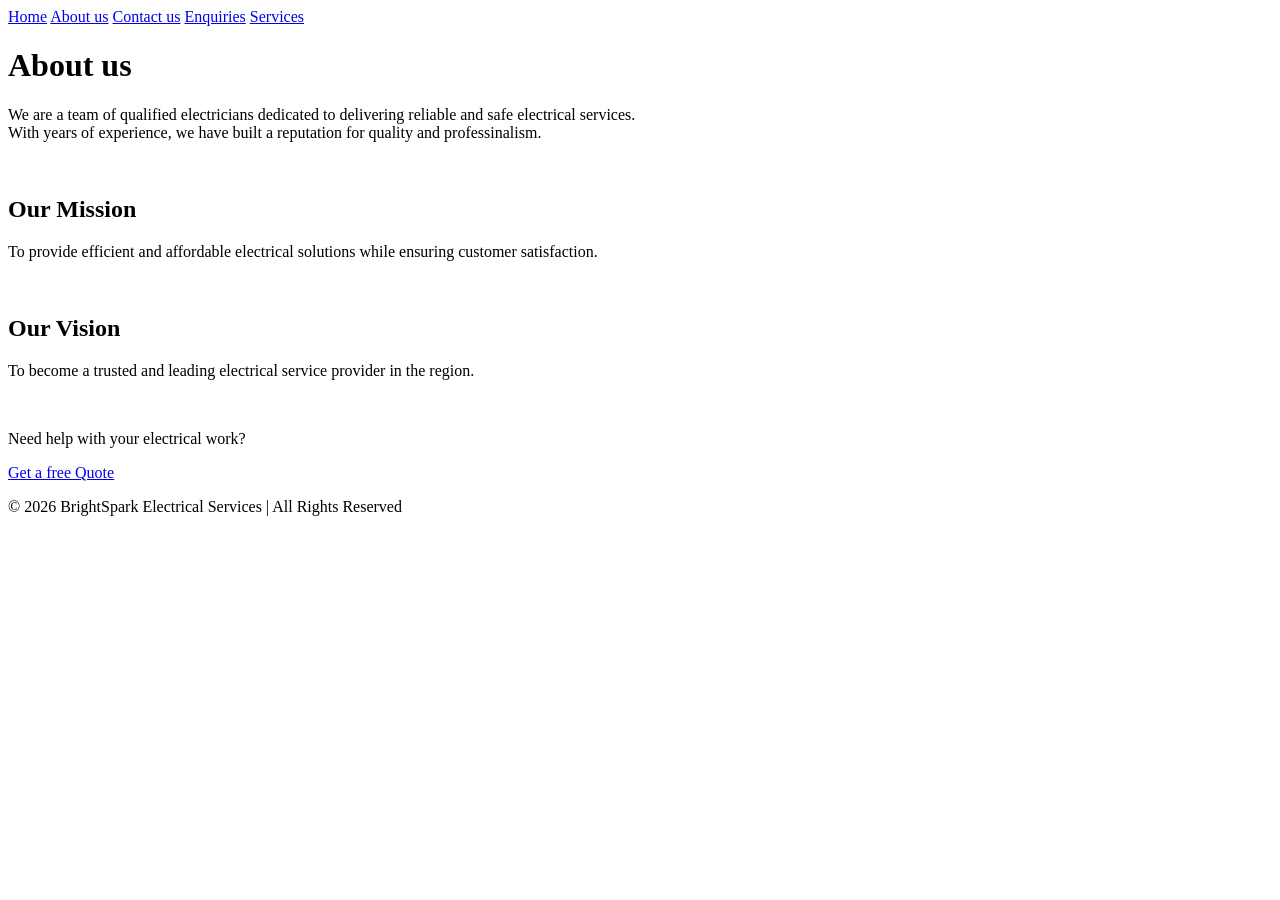
==== about.html @ 798bc408 "Initial commit" ====
<!DOCTYPE html>
<html lang="en">
<head>
    <meta charset="UTF-8">
    <meta name="viewport" content="width=device-width, initial-scale=1.0">
    <title>BrightSpark Electrical Services</title>
</head>
<body>
    <nav>
    <a href="index.html">Home</a>
    <a href="about.html">About us</a>
    <a href="contact.html">Contact us</a>
    <a href="enquiry.html">Enquiries</a>
    <a href="services.html">Services</a>
    </nav>
    <h1>About us</h1>
    <p> We are a team of qualified electricians dedicated to delivering reliable and safe electrical services.<br> With years of experience, we have built a reputation for quality and professinalism.</p>
    <br><h2>Our Mission</h2>
    <p>To provide efficient and affordable electrical solutions while ensuring customer satisfaction.</p>
    <br><h2>Our Vision</h2>
    <p>To become a trusted and leading electrical service provider in the region.</p>
    <br><p>Need help with your electrical work?</p>
    <a href="enquiry.html">Get a free Quote</a>
    <footer>
        <p>&copy; 2026 BrightSpark Electrical Services | All Rights Reserved</p>
    </footer>
    
</body>
</html>
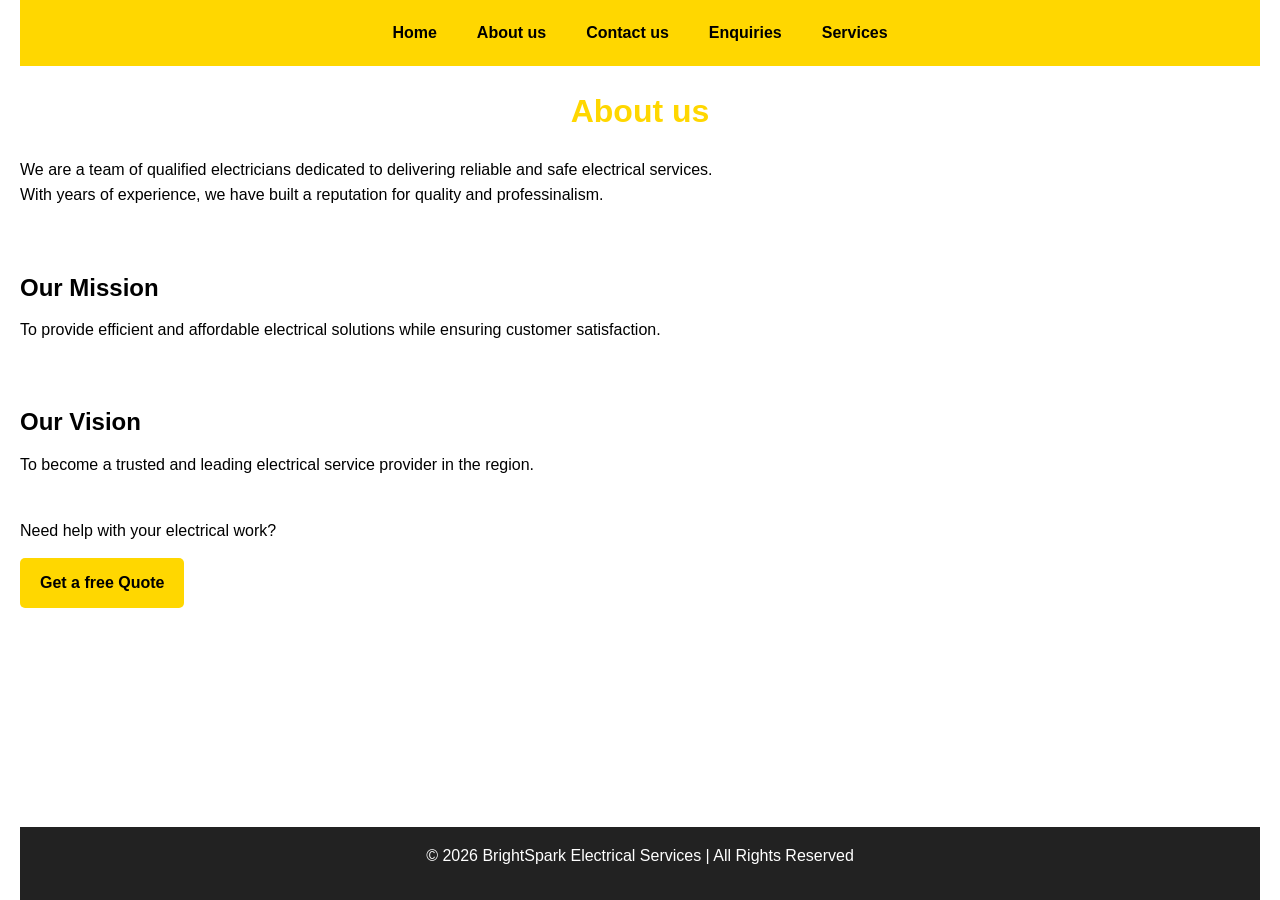
==== commit f3f93c9a: "first commit" ====
--- a/about.html
+++ b/about.html
@@ -4,6 +4,7 @@
     <meta charset="UTF-8">
     <meta name="viewport" content="width=device-width, initial-scale=1.0">
     <title>BrightSpark Electrical Services</title>
+    <link rel="stylesheet" href="css/style.css">
 </head>
 <body>
     <nav>
@@ -13,6 +14,7 @@
     <a href="enquiry.html">Enquiries</a>
     <a href="services.html">Services</a>
     </nav>
+    <main>
     <h1>About us</h1>
     <p> We are a team of qualified electricians dedicated to delivering reliable and safe electrical services.<br> With years of experience, we have built a reputation for quality and professinalism.</p>
     <br><h2>Our Mission</h2>
@@ -20,7 +22,8 @@
     <br><h2>Our Vision</h2>
     <p>To become a trusted and leading electrical service provider in the region.</p>
     <br><p>Need help with your electrical work?</p>
-    <a href="enquiry.html">Get a free Quote</a>
+    <a href="enquiry.html" class="btn">Get a free Quote</a>
+    </main>
     <footer>
         <p>&copy; 2026 BrightSpark Electrical Services | All Rights Reserved</p>
     </footer>
--- a/css/style.css
+++ b/css/style.css
@@ -0,0 +1,360 @@
+/* ===== Global Styles ===== */
+* {
+    margin: 0;
+    padding: 0;
+    box-sizing: border-box;
+    font-family: Arial, Helvetica, sans-serif;
+}
+
+body {
+    background-color: #ffffff; /* White background for clean look */
+    color: #000000; /* Black text */
+    line-height: 1.6;
+    font-size: 16px;
+    padding: 0 20px;
+}
+
+/* ===== Navigation Bar ===== */
+nav {
+    background-color: #FFD700; /* Yellow */
+    padding: 15px;
+    display: flex;
+    justify-content: center;
+    gap: 20px;
+    flex-wrap: wrap;
+}
+
+nav a {
+    color: #000000;
+    text-decoration: none;
+    font-weight: bold;
+    padding: 5px 10px;
+    transition: background-color 0.3s, color 0.3s;
+}
+
+nav a:hover {
+    background-color: #000000;
+    color: #FFD700;
+    border-radius: 5px;
+}
+
+/* ===== Headings ===== */
+h1 {
+    color: #FFD700; /* Yellow for main headings */
+    text-align: center;
+    margin: 20px 0;
+}
+
+h2, h3 {
+    color: #000000;
+    margin-top: 20px;
+    margin-bottom: 10px;
+}
+
+/* ===== Paragraphs ===== */
+p {
+    margin-bottom: 15px;
+}
+
+/* ===== Lists ===== */
+ul {
+    margin-left: 20px;
+    margin-bottom: 20px;
+}
+
+li {
+    margin-bottom: 10px;
+}
+
+/* ===== Images ===== */
+img {
+    max-width: 100%;
+    height: auto;
+    display: block;
+    margin: 20px auto;
+    border-radius: 10px;
+}
+
+/* ===== Links ===== */
+a {
+    color: #FFD700;
+    text-decoration: none;
+    font-weight: bold;
+}
+
+a:hover {
+    text-decoration: underline;
+}
+
+/* ===== Forms ===== */
+form {
+    max-width: 600px;
+    margin: 20px auto;
+    padding: 20px;
+    background-color: #f5f5f5;
+    border-radius: 10px;
+    border: 1px solid #ccc;
+}
+
+label {
+    font-weight: bold;
+}
+
+input, textarea, select, button {
+    width: 100%;
+    padding: 10px;
+    margin-top: 5px;
+    margin-bottom: 15px;
+    border-radius: 5px;
+    border: 1px solid #ccc;
+    font-size: 16px;
+}
+
+button {
+    background-color: #FFD700;
+    color: #000000;
+    border: none;
+    cursor: pointer;
+    font-weight: bold;
+    transition: background-color 0.3s;
+}
+
+button:hover {
+    background-color: #e6c200;
+}
+
+/* ===== Footer ===== */
+footer {
+    text-align: center;
+    background-color: #000000;
+    color: #FFD700;
+    padding: 15px 0;
+    margin-top: 30px;
+}
+
+/* ===== Iframe Styling ===== */
+iframe {
+    display: block;
+    margin: 20px auto;
+    border-radius: 10px;
+    max-width: 100%;
+}
+
+/* ===== Responsive Design ===== */
+@media (max-width: 768px) {
+    nav {
+        flex-direction: column;
+        gap: 10px;
+    }
+    
+    form {
+        padding: 15px;
+    }
+    
+    h1 {
+        font-size: 24px;
+    }
+}
+/* Make the page take up the full screen height */
+html,
+body {
+  height: 100%;
+  margin: 0;
+}
+
+/* Layout wrapper */
+body {
+  display: flex;
+  flex-direction: column;
+  min-height: 100vh;
+}
+/* main*/
+main {
+  flex: 1;
+}
+
+
+/* Footer styling */
+footer {
+  background: #222;
+  color: white;
+  text-align: center;
+  padding: 1rem;
+}
+/* ===== Service Card Section ===== */
+.service-section {
+    display: flex;
+    justify-content: center;
+    margin: 40px 0;
+}
+
+/* Card Container */
+.service-card {
+    display: flex;
+    align-items: center;
+    gap: 30px;
+    background-color: #ffffff;
+    border: 3px solid #FFD700;
+    border-radius: 15px;
+    padding: 25px;
+    max-width: 1000px;
+    box-shadow: 0 4px 10px rgba(0,0,0,0.2);
+    flex-wrap: wrap;
+}
+
+/* Image Styling */
+.service-card img {
+    width: 400px;
+    max-width: 100%;
+    border-radius: 10px;
+}
+
+/* Content Area */
+.service-content {
+    flex: 1;
+    min-width: 250px;
+}
+
+/* Heading */
+.service-content h2 {
+    color: #FFD700;
+    margin-bottom: 15px;
+}
+
+/* Paragraph */
+.service-content p {
+    margin-bottom: 15px;
+    color: #000000;
+}
+
+/* List */
+.service-content ul {
+    margin-bottom: 20px;
+}
+
+/* Button */
+.btn {
+    display: inline-block;
+    background-color: #FFD700;
+    color: #000000;
+    padding: 12px 20px;
+    border-radius: 5px;
+    text-decoration: none;
+    font-weight: bold;
+    transition: 0.3s;
+}
+
+.btn:hover {
+    background-color: #000000;
+    color: #FFD700;
+}
+
+/* ===== Responsive Design ===== */
+@media (max-width: 768px) {
+
+    .service-card {
+        flex-direction: column;
+        text-align: center;
+    }
+
+    .service-content ul {
+        text-align: left;
+    }
+}
+/* Center the form container on the page */
+.form-container {
+    max-width: 500px; /* width of the form */
+    margin: 0 auto;   /* horizontal centering */
+    padding: 20px;
+    border: 1px solid #ccc;
+    border-radius: 8px;
+    background-color: #f9f9f9; /* optional for nicer look */
+}
+
+/* Center the intro text */
+.form-container .form-intro {
+    text-align: center;
+    font-size: 18px;
+    margin-bottom: 20px;
+}
+
+/* Make inputs and textarea full width */
+.form-container input[type="text"],
+.form-container input[type="email"],
+.form-container input[type="tel"],
+.form-container textarea {
+    width: 100%;
+    padding: 10px;
+    box-sizing: border-box;
+    margin-top: 5px;
+}
+
+/* Style the submit button */
+.form-container button[type="submit"] {
+    width: 100%;
+    padding: 12px;
+
+    background-color: #FFD700;
+    color: black;
+    border: none;
+    border-radius: 5px;
+    font-size: 16px;
+    cursor: pointer;
+}
+
+.form-container button[type="submit"]:hover {
+    background-color: #FFD700;
+}
+/* Style the details as a dropdown */
+.dropdown-checklist {
+    width: 100%;
+    margin-bottom: 20px;
+    font-size: 16px;
+}
+
+/* Style the summary (the clickable part) */
+.dropdown-checklist summary {
+    padding: 12px;
+    background-color: #f1f1f1;
+    border: 1px solid #ccc;
+    border-radius: 5px;
+    cursor: pointer;
+    list-style: none; /* remove default arrow */
+}
+
+/* Add a custom arrow */
+.dropdown-checklist summary::marker {
+    display: none; /* hide default arrow */
+}
+
+/* Align the arrow manually */
+.dropdown-checklist summary::after {
+    content: "▼";
+    float: right;
+}
+
+/* When open, rotate the arrow */
+.dropdown-checklist[open] summary::after {
+    transform: rotate(180deg);
+    display: inline-block;
+}
+
+/* Dropdown content styling */
+.dropdown-content {
+    padding: 10px 0 0 0;
+}
+
+/* Checkbox labels flex for alignment */
+.dropdown-content label {
+    display: flex;
+    align-items: center;
+    gap: 10px;
+    padding: 6px 0;
+}
+
+.dropdown-content input[type="checkbox"] {
+    flex-shrink: 0;
+    width: 18px;
+    height: 18px;
+    margin: 0;
+}
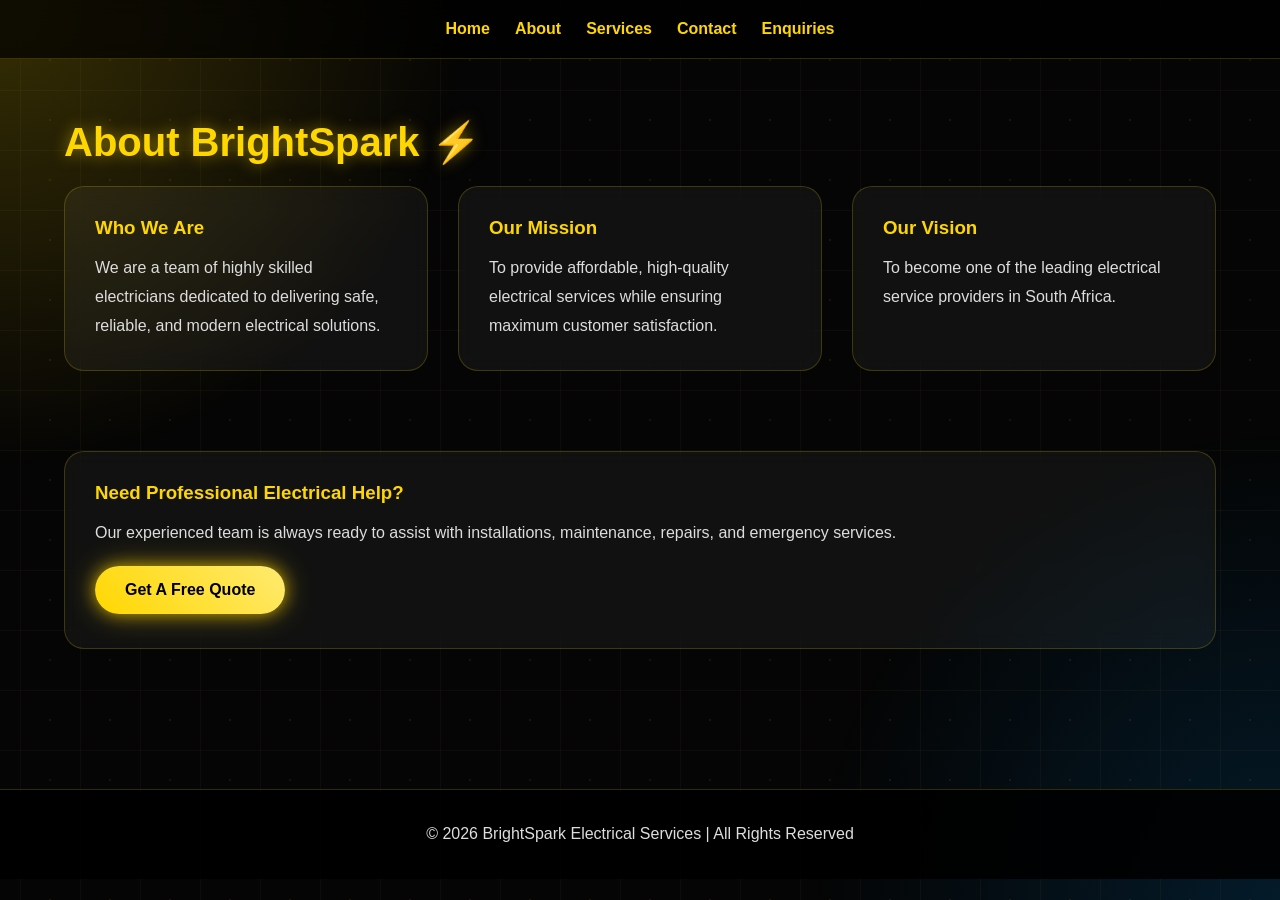
==== commit 6b44f87e: "Redesigned BrightSpark website with futuristic UI" ====
--- a/about.html
+++ b/about.html
@@ -1,32 +1,92 @@
 <!DOCTYPE html>
 <html lang="en">
 <head>
-    <meta charset="UTF-8">
-    <meta name="viewport" content="width=device-width, initial-scale=1.0">
-    <title>BrightSpark Electrical Services</title>
-    <link rel="stylesheet" href="css/style.css">
+<meta charset="UTF-8">
+<meta name="viewport" content="width=device-width, initial-scale=1.0">
+<title>About | BrightSpark</title>
+<link rel="stylesheet" href="css/style.css">
 </head>
+
 <body>
-    <nav>
-    <a href="index.html">Home</a>
-    <a href="about.html">About us</a>
-    <a href="contact.html">Contact us</a>
-    <a href="enquiry.html">Enquiries</a>
-    <a href="services.html">Services</a>
-    </nav>
-    <main>
-    <h1>About us</h1>
-    <p> We are a team of qualified electricians dedicated to delivering reliable and safe electrical services.<br> With years of experience, we have built a reputation for quality and professinalism.</p>
-    <br><h2>Our Mission</h2>
-    <p>To provide efficient and affordable electrical solutions while ensuring customer satisfaction.</p>
-    <br><h2>Our Vision</h2>
-    <p>To become a trusted and leading electrical service provider in the region.</p>
-    <br><p>Need help with your electrical work?</p>
-    <a href="enquiry.html" class="btn">Get a free Quote</a>
-    </main>
-    <footer>
-        <p>&copy; 2026 BrightSpark Electrical Services | All Rights Reserved</p>
-    </footer>
-    
+
+<nav>
+<a href="index.html">Home</a>
+<a href="about.html">About</a>
+<a href="services.html">Services</a>
+<a href="contact.html">Contact</a>
+<a href="enquiry.html">Enquiries</a>
+</nav>
+
+<main>
+
+<section>
+
+<h2>About BrightSpark ⚡</h2>
+
+<div class="card-grid">
+
+<div class="card">
+
+<h3>Who We Are</h3>
+
+<p>
+We are a team of highly skilled electricians dedicated to delivering
+safe, reliable, and modern electrical solutions.
+</p>
+
+</div>
+
+<div class="card">
+
+<h3>Our Mission</h3>
+
+<p>
+To provide affordable, high-quality electrical services while ensuring
+maximum customer satisfaction.
+</p>
+
+</div>
+
+<div class="card">
+
+<h3>Our Vision</h3>
+
+<p>
+To become one of the leading electrical service providers in South Africa.
+</p>
+
+</div>
+
+</div>
+
+</section>
+
+<section>
+
+<div class="card">
+
+<h3>Need Professional Electrical Help?</h3>
+
+<p>
+Our experienced team is always ready to assist with installations,
+maintenance, repairs, and emergency services.
+</p>
+
+<br>
+
+<a href="enquiry.html" class="btn">Get A Free Quote</a>
+
+</div>
+
+</section>
+
+</main>
+
+<footer>
+
+<p>&copy; 2026 BrightSpark Electrical Services | All Rights Reserved</p>
+
+</footer>
+
 </body>
-</html>+</html>
--- a/css/style.css
+++ b/css/style.css
@@ -1,360 +1,372 @@
-/* ===== Global Styles ===== */
-* {
-    margin: 0;
-    padding: 0;
-    box-sizing: border-box;
-    font-family: Arial, Helvetica, sans-serif;
-}
-
-body {
-    background-color: #ffffff; /* White background for clean look */
-    color: #000000; /* Black text */
-    line-height: 1.6;
-    font-size: 16px;
-    padding: 0 20px;
-}
-
-/* ===== Navigation Bar ===== */
-nav {
-    background-color: #FFD700; /* Yellow */
-    padding: 15px;
-    display: flex;
-    justify-content: center;
-    gap: 20px;
-    flex-wrap: wrap;
-}
-
-nav a {
-    color: #000000;
-    text-decoration: none;
-    font-weight: bold;
-    padding: 5px 10px;
-    transition: background-color 0.3s, color 0.3s;
-}
-
-nav a:hover {
-    background-color: #000000;
-    color: #FFD700;
-    border-radius: 5px;
-}
-
-/* ===== Headings ===== */
-h1 {
-    color: #FFD700; /* Yellow for main headings */
-    text-align: center;
-    margin: 20px 0;
-}
-
-h2, h3 {
-    color: #000000;
-    margin-top: 20px;
-    margin-bottom: 10px;
-}
-
-/* ===== Paragraphs ===== */
-p {
-    margin-bottom: 15px;
-}
-
-/* ===== Lists ===== */
-ul {
-    margin-left: 20px;
-    margin-bottom: 20px;
-}
-
-li {
-    margin-bottom: 10px;
-}
-
-/* ===== Images ===== */
-img {
-    max-width: 100%;
-    height: auto;
-    display: block;
-    margin: 20px auto;
-    border-radius: 10px;
-}
-
-/* ===== Links ===== */
-a {
-    color: #FFD700;
-    text-decoration: none;
-    font-weight: bold;
-}
-
-a:hover {
-    text-decoration: underline;
-}
-
-/* ===== Forms ===== */
-form {
-    max-width: 600px;
-    margin: 20px auto;
-    padding: 20px;
-    background-color: #f5f5f5;
-    border-radius: 10px;
-    border: 1px solid #ccc;
-}
-
-label {
-    font-weight: bold;
-}
-
-input, textarea, select, button {
-    width: 100%;
-    padding: 10px;
-    margin-top: 5px;
-    margin-bottom: 15px;
-    border-radius: 5px;
-    border: 1px solid #ccc;
-    font-size: 16px;
-}
-
-button {
-    background-color: #FFD700;
-    color: #000000;
-    border: none;
-    cursor: pointer;
-    font-weight: bold;
-    transition: background-color 0.3s;
-}
-
-button:hover {
-    background-color: #e6c200;
-}
-
-/* ===== Footer ===== */
-footer {
-    text-align: center;
-    background-color: #000000;
-    color: #FFD700;
-    padding: 15px 0;
-    margin-top: 30px;
-}
-
-/* ===== Iframe Styling ===== */
-iframe {
-    display: block;
-    margin: 20px auto;
-    border-radius: 10px;
-    max-width: 100%;
-}
-
-/* ===== Responsive Design ===== */
-@media (max-width: 768px) {
-    nav {
-        flex-direction: column;
-        gap: 10px;
-    }
-    
-    form {
-        padding: 15px;
-    }
-    
-    h1 {
-        font-size: 24px;
-    }
-}
-/* Make the page take up the full screen height */
-html,
-body {
-  height: 100%;
-  margin: 0;
-}
-
-/* Layout wrapper */
-body {
-  display: flex;
-  flex-direction: column;
-  min-height: 100vh;
-}
-/* main*/
-main {
-  flex: 1;
-}
-
-
-/* Footer styling */
-footer {
-  background: #222;
-  color: white;
-  text-align: center;
-  padding: 1rem;
-}
-/* ===== Service Card Section ===== */
-.service-section {
-    display: flex;
-    justify-content: center;
-    margin: 40px 0;
-}
-
-/* Card Container */
-.service-card {
-    display: flex;
-    align-items: center;
-    gap: 30px;
-    background-color: #ffffff;
-    border: 3px solid #FFD700;
-    border-radius: 15px;
-    padding: 25px;
-    max-width: 1000px;
-    box-shadow: 0 4px 10px rgba(0,0,0,0.2);
-    flex-wrap: wrap;
-}
-
-/* Image Styling */
-.service-card img {
-    width: 400px;
-    max-width: 100%;
-    border-radius: 10px;
-}
-
-/* Content Area */
-.service-content {
-    flex: 1;
-    min-width: 250px;
-}
-
-/* Heading */
-.service-content h2 {
-    color: #FFD700;
-    margin-bottom: 15px;
-}
-
-/* Paragraph */
-.service-content p {
-    margin-bottom: 15px;
-    color: #000000;
-}
-
-/* List */
-.service-content ul {
-    margin-bottom: 20px;
-}
-
-/* Button */
-.btn {
-    display: inline-block;
-    background-color: #FFD700;
-    color: #000000;
-    padding: 12px 20px;
-    border-radius: 5px;
-    text-decoration: none;
-    font-weight: bold;
-    transition: 0.3s;
-}
-
-.btn:hover {
-    background-color: #000000;
-    color: #FFD700;
-}
-
-/* ===== Responsive Design ===== */
-@media (max-width: 768px) {
-
-    .service-card {
-        flex-direction: column;
-        text-align: center;
-    }
-
-    .service-content ul {
-        text-align: left;
-    }
-}
-/* Center the form container on the page */
-.form-container {
-    max-width: 500px; /* width of the form */
-    margin: 0 auto;   /* horizontal centering */
-    padding: 20px;
-    border: 1px solid #ccc;
-    border-radius: 8px;
-    background-color: #f9f9f9; /* optional for nicer look */
-}
-
-/* Center the intro text */
-.form-container .form-intro {
-    text-align: center;
-    font-size: 18px;
-    margin-bottom: 20px;
-}
-
-/* Make inputs and textarea full width */
-.form-container input[type="text"],
-.form-container input[type="email"],
-.form-container input[type="tel"],
-.form-container textarea {
-    width: 100%;
-    padding: 10px;
-    box-sizing: border-box;
-    margin-top: 5px;
-}
-
-/* Style the submit button */
-.form-container button[type="submit"] {
-    width: 100%;
-    padding: 12px;
-
-    background-color: #FFD700;
-    color: black;
-    border: none;
-    border-radius: 5px;
-    font-size: 16px;
-    cursor: pointer;
-}
-
-.form-container button[type="submit"]:hover {
-    background-color: #FFD700;
-}
-/* Style the details as a dropdown */
-.dropdown-checklist {
-    width: 100%;
-    margin-bottom: 20px;
-    font-size: 16px;
-}
-
-/* Style the summary (the clickable part) */
-.dropdown-checklist summary {
-    padding: 12px;
-    background-color: #f1f1f1;
-    border: 1px solid #ccc;
-    border-radius: 5px;
-    cursor: pointer;
-    list-style: none; /* remove default arrow */
-}
-
-/* Add a custom arrow */
-.dropdown-checklist summary::marker {
-    display: none; /* hide default arrow */
-}
-
-/* Align the arrow manually */
-.dropdown-checklist summary::after {
-    content: "▼";
-    float: right;
-}
-
-/* When open, rotate the arrow */
-.dropdown-checklist[open] summary::after {
-    transform: rotate(180deg);
-    display: inline-block;
-}
-
-/* Dropdown content styling */
-.dropdown-content {
-    padding: 10px 0 0 0;
-}
-
-/* Checkbox labels flex for alignment */
-.dropdown-content label {
-    display: flex;
-    align-items: center;
-    gap: 10px;
-    padding: 6px 0;
-}
-
-.dropdown-content input[type="checkbox"] {
-    flex-shrink: 0;
-    width: 18px;
-    height: 18px;
-    margin: 0;
-}+/* style.css */
+
+*{
+margin:0;
+padding:0;
+box-sizing:border-box;
+font-family:Arial, Helvetica, sans-serif;
+}
+
+html{
+scroll-behavior:smooth;
+}
+
+body{
+background:#050505;
+color:white;
+overflow-x:hidden;
+min-height:100vh;
+position:relative;
+}
+
+/* Animated Background */
+
+body::before{
+content:"";
+position:fixed;
+width:200%;
+height:200%;
+top:-50%;
+left:-50%;
+background:
+radial-gradient(circle, rgba(255,215,0,0.08) 1px, transparent 1px),
+linear-gradient(90deg, rgba(255,215,0,0.04) 1px, transparent 1px),
+linear-gradient(rgba(255,215,0,0.04) 1px, transparent 1px);
+background-size:60px 60px;
+animation:gridMove 20s linear infinite;
+z-index:-2;
+}
+
+body::after{
+content:"";
+position:fixed;
+inset:0;
+background:
+radial-gradient(circle at top left, rgba(255,215,0,0.2), transparent 30%),
+radial-gradient(circle at bottom right, rgba(0,153,255,0.15), transparent 30%);
+z-index:-1;
+}
+
+@keyframes gridMove{
+0%{
+transform:translate(0,0);
+}
+100%{
+transform:translate(60px,60px);
+}
+}
+
+/* Navbar */
+
+nav{
+position:sticky;
+top:0;
+z-index:1000;
+display:flex;
+justify-content:center;
+gap:25px;
+padding:20px;
+background:rgba(0,0,0,0.7);
+backdrop-filter:blur(12px);
+border-bottom:1px solid rgba(255,215,0,0.2);
+}
+
+nav a{
+color:#FFD700;
+text-decoration:none;
+font-weight:bold;
+position:relative;
+transition:0.3s;
+}
+
+nav a::after{
+content:"";
+position:absolute;
+left:0;
+bottom:-5px;
+width:0;
+height:2px;
+background:#FFD700;
+transition:0.4s;
+box-shadow:0 0 10px #FFD700;
+}
+
+nav a:hover::after{
+width:100%;
+}
+
+nav a:hover{
+color:white;
+text-shadow:0 0 10px #FFD700;
+}
+
+/* Hero */
+
+.hero{
+min-height:100vh;
+display:flex;
+justify-content:center;
+align-items:center;
+text-align:center;
+padding:40px;
+}
+
+.hero-content{
+max-width:900px;
+animation:fadeUp 1.5s ease;
+}
+
+.hero h1{
+font-size:clamp(3rem,7vw,6rem);
+color:#FFD700;
+text-shadow:
+0 0 10px #FFD700,
+0 0 20px #FFD700,
+0 0 40px #FFD700;
+margin-bottom:20px;
+animation:flicker 3s infinite alternate;
+}
+
+.hero p{
+font-size:1.3rem;
+line-height:1.8;
+margin-bottom:35px;
+color:#ddd;
+}
+
+/* Buttons */
+
+.btn{
+display:inline-block;
+padding:15px 30px;
+background:linear-gradient(45deg,#FFD700,#ffea70);
+color:black;
+text-decoration:none;
+font-weight:bold;
+border-radius:50px;
+position:relative;
+overflow:hidden;
+transition:0.4s;
+box-shadow:
+0 0 15px rgba(255,215,0,0.6),
+0 0 30px rgba(255,215,0,0.4);
+}
+
+.btn:hover{
+transform:translateY(-5px) scale(1.05);
+box-shadow:
+0 0 20px #FFD700,
+0 0 40px #FFD700,
+0 0 60px #FFD700;
+}
+
+.btn::before{
+content:"";
+position:absolute;
+width:200%;
+height:200%;
+background:radial-gradient(circle, rgba(255,255,255,0.7), transparent 60%);
+top:-50%;
+left:-50%;
+transform:scale(0);
+transition:0.5s;
+}
+
+.btn:hover::before{
+transform:scale(1);
+}
+
+/* Main */
+
+main{
+width:90%;
+max-width:1200px;
+margin:auto;
+padding:60px 0;
+}
+
+section{
+margin-bottom:80px;
+}
+
+h2{
+font-size:2.5rem;
+color:#FFD700;
+margin-bottom:20px;
+text-shadow:0 0 15px rgba(255,215,0,0.5);
+}
+
+h3{
+color:#FFD700;
+margin-bottom:15px;
+}
+
+p{
+line-height:1.8;
+color:#ddd;
+}
+
+/* Cards */
+
+.card-grid{
+display:grid;
+grid-template-columns:repeat(auto-fit,minmax(280px,1fr));
+gap:30px;
+}
+
+.card{
+background:rgba(255,255,255,0.05);
+border:1px solid rgba(255,215,0,0.2);
+backdrop-filter:blur(10px);
+padding:30px;
+border-radius:20px;
+transition:0.4s;
+position:relative;
+overflow:hidden;
+}
+
+.card::before{
+content:"";
+position:absolute;
+width:150%;
+height:150%;
+background:radial-gradient(circle, rgba(255,215,0,0.15), transparent 60%);
+top:-50%;
+left:-50%;
+opacity:0;
+transition:0.5s;
+}
+
+.card:hover::before{
+opacity:1;
+}
+
+.card:hover{
+transform:translateY(-10px);
+border-color:#FFD700;
+box-shadow:0 0 25px rgba(255,215,0,0.3);
+}
+
+.card ul{
+padding-left:20px;
+margin-top:15px;
+}
+
+.card li{
+margin-bottom:10px;
+}
+
+/* Images */
+
+img{
+width:100%;
+border-radius:20px;
+transition:0.5s;
+box-shadow:0 0 20px rgba(255,215,0,0.2);
+}
+
+img:hover{
+transform:scale(1.03);
+box-shadow:0 0 40px rgba(255,215,0,0.5);
+}
+
+/* Forms */
+
+.form-container{
+background:rgba(255,255,255,0.05);
+border:1px solid rgba(255,215,0,0.2);
+backdrop-filter:blur(12px);
+padding:40px;
+border-radius:20px;
+max-width:700px;
+margin:auto;
+}
+
+input,
+textarea,
+button{
+width:100%;
+padding:15px;
+margin-top:10px;
+margin-bottom:20px;
+border-radius:10px;
+border:1px solid rgba(255,215,0,0.3);
+background:rgba(255,255,255,0.08);
+color:white;
+}
+
+input:focus,
+textarea:focus{
+outline:none;
+border-color:#FFD700;
+box-shadow:0 0 15px rgba(255,215,0,0.5);
+}
+
+button{
+background:linear-gradient(45deg,#FFD700,#ffea70);
+color:black;
+font-weight:bold;
+cursor:pointer;
+transition:0.4s;
+}
+
+button:hover{
+transform:translateY(-3px);
+box-shadow:0 0 30px rgba(255,215,0,0.7);
+}
+
+/* Footer */
+
+footer{
+text-align:center;
+padding:30px;
+background:rgba(0,0,0,0.9);
+border-top:1px solid rgba(255,215,0,0.2);
+color:#FFD700;
+}
+
+/* Animations */
+
+@keyframes fadeUp{
+from{
+opacity:0;
+transform:translateY(40px);
+}
+to{
+opacity:1;
+transform:translateY(0);
+}
+}
+
+@keyframes flicker{
+0%{
+opacity:1;
+}
+50%{
+opacity:0.85;
+}
+100%{
+opacity:1;
+}
+}
+
+/* Responsive */
+
+@media(max-width:768px){
+
+nav{
+flex-wrap:wrap;
+gap:15px;
+}
+
+.hero h1{
+font-size:3rem;
+}
+
+h2{
+font-size:2rem;
+}
+
+}
+
+
